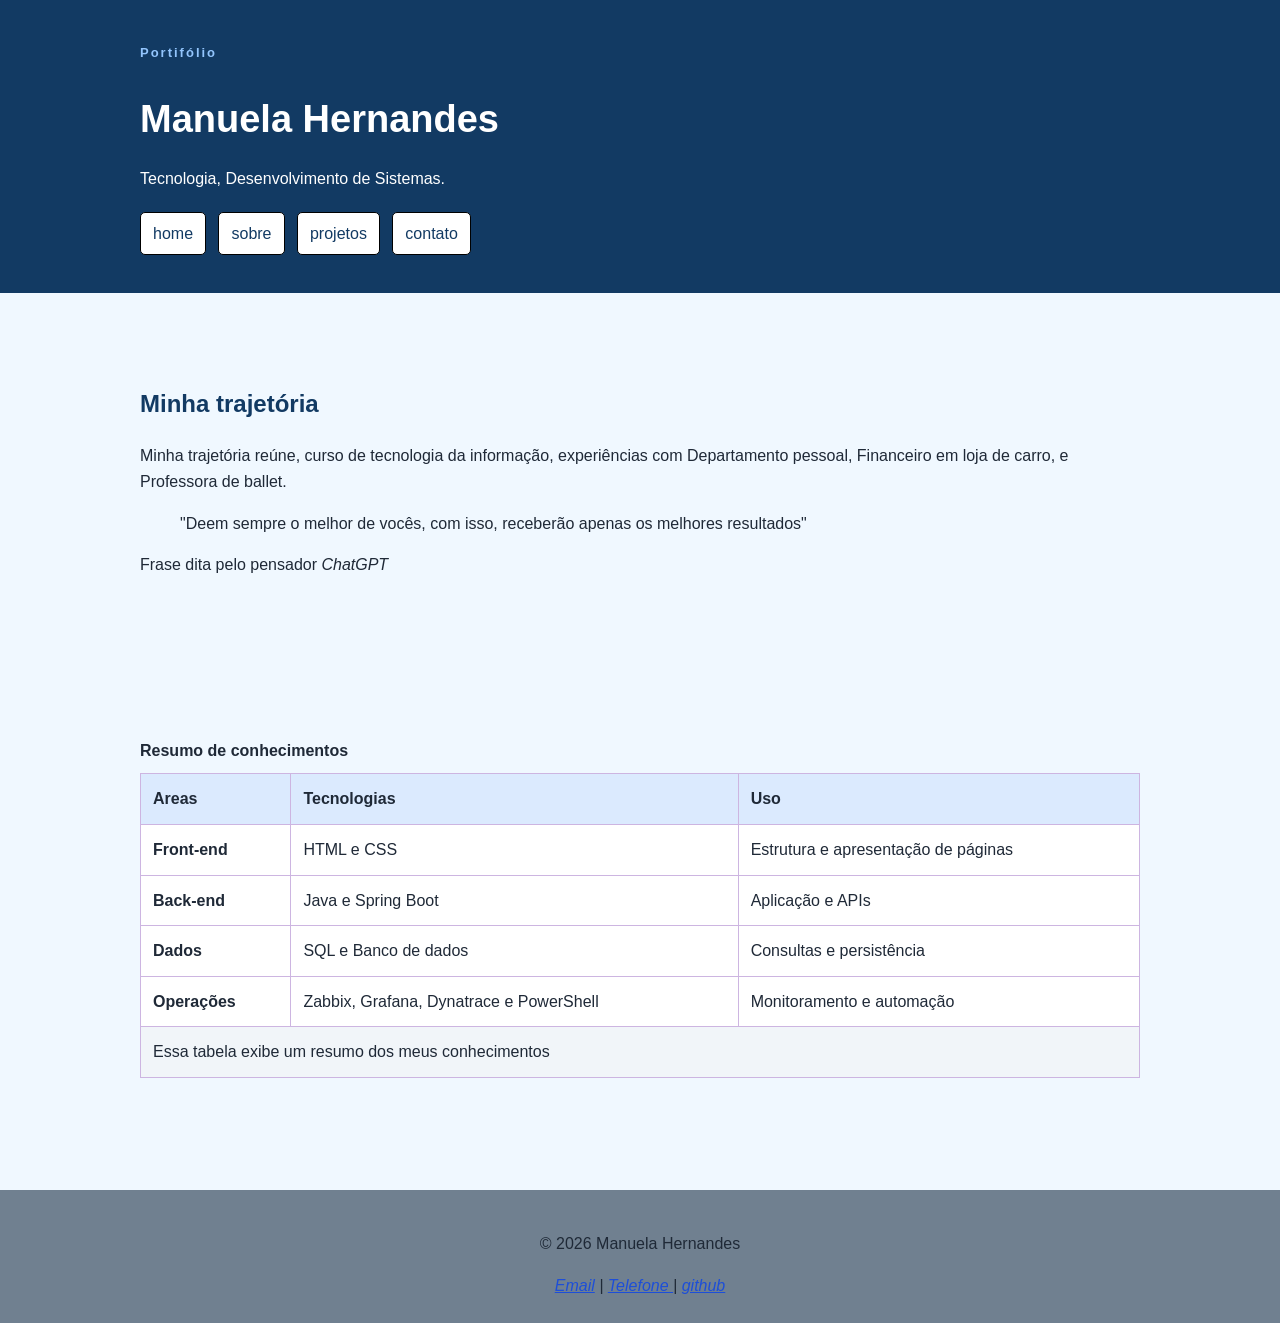
==== pages/sobre.html @ b0a885d6 "Preenchimento e estilização da página sobre.html" ====
<!DOCTYPE html>
<html lang="pt-br">
<head>
    <meta charset="UTF-8">
    <meta name="viewport" content="width=device-width, initial-scale=1.0">
     <link rel="stylesheet" href="../style/style-sobre.css">
     <link rel="stylesheet" href="../style/style.css">
    <title>Sobre | Manuela Hernandes</title>
   
</head>
<body>
    <header class="cabecalho">
        <div class="container">
            <p class="etiqueta"> Portifólio </p>

            <h1> Manuela Hernandes </h1>

            <p class="subtitulo"> 
                Tecnologia, Desenvolvimento de Sistemas.
            </p>

            <nav class="menu-principal">
                <ul class="menu-lista"> 
                 <li><a class="menu-link" href="..index.html"> home </a></li>
                 <li><a class="menu-link" href="./sobre.html"> sobre </a></li>
                 <li><a class="menu-link" href="./projetos.html"> projetos </a></li>
                 <li><a class="menu-link" href="./contato.html"> contato </a></li>
                </ul>

            </nav>

        </div>
    </header>
    
    <main class="container">
        <section class="secao">
            <h2>Minha trajetória </h2>


            <p>
                Minha trajetória reúne, curso de tecnologia da informação,
                experiências com Departamento pessoal, Financeiro em loja de carro,
                e Professora de ballet.
            </p>

            <blockquote class="citacao">
                "Deem sempre o melhor de vocês, com isso, 
                receberão apenas os melhores resultados"
            </blockquote>

            <p>
                Frase dita pelo pensador <cite>ChatGPT</cite>
            </p>

        </section>

        <section class="secao">
            <table class="tabela-conhecimentos">
                <caption> Resumo de conhecimentos</caption>
                <thead>
                    <tr>
                        <th scope="col">Areas</th>
                        <th scope="col">Tecnologias</th>
                        <th scope="col">Uso</th>
                    </tr> 
                </thead>
                <tbody>
                    <tr>
                        <th scope="row">Front-end</th>
                        <td> HTML e CSS</td>
                        <td> Estrutura e apresentação de páginas</td>
                    </tr>
                    <tr>
                        <th scope="row">Back-end</th>
                        <td> Java e Spring Boot</td>
                        <td> Aplicação e APIs</td>  
                    </tr>
                    <tr>
                        <th scope="row">Dados</th>
                        <td> SQL e Banco de dados</td>
                        <td> Consultas e persistência</td>
                    </tr>
                    <tr>
                         <th scope="row">Operações</th>
                        <td>Zabbix, Grafana, Dynatrace e PowerShell</td>
                        <td> Monitoramento e automação</td>
                    </tr>
                </tbody>
                <tfoot>
                    <tr>
                        <td colspan="3">Essa tabela exibe um resumo dos meus conhecimentos </td>
                    </tr>
                </tfoot>

            </table>
        </section>

    </main>






     <footer class="rodape">
        <div class="container">
            <p>&copy; 2026 Manuela Hernandes</p>

            <address>
                <a href=""mailto:manuhernandesdias@gmail.com>Email</a>
                <span> | </span>
                <a href="tel:+15991178526"> Telefone </a>
                <span> | </span>
                <a href="https://github.com/manuhernandess/manuelahernandes.github.io" target="_blank">github</a>
            </address>
        </div>
    </footer>
    
</body>
</html>
---- style/style-sobre.css ----
.tabela-conhecimentos{
    width: 100%;
    
    border-collapse: collapse;
    background-color: white;
}

.tabela-conhecimentos caption{
    margin-bottom: 10px;

    font-weight: bold;
    text-align: left;
}

.tabela-conhecimentos th,
.tabela-conhecimentos td{
    padding: 12px;


    border: 1px solid #cdb5e1;

    text-align: left;
}

.tabela-conhecimentos thead{
    background-color: #dbeafe;

}

.tabela-conhecimentos tfoot{
    background-color: #f1f5f9;
}
---- style/style.css ----
* {
    box-sizing: border-box;

}
body{
    margin: 0;

    background-color: aliceblue;
    color: #1f2937;

    font-family: Arial, Helvetica, sans-serif;
    font-size: 16px;
    line-height: 1.6;

}

h1, h2, h3{
    color: #123a63
}

h1{
    font-size: 38px;
    margin-bottom: 10px;
}

h2{
    font-size: 20;
}

a{
    color:#1d4ed8;
}

.container{
    width: 90%;
    max-width: 1000px;

    margin: 0 auto;
}

.cabecalho{
    background-color: #123a63;
    color: white;

    padding: 30px 0;
}

.cabecalho h1{
    color: white;
}

.etiqueta{
    margin-bottom: 5px;

    color: #93c5fd;

    font-size: 13px;
    font-weight: bold;
    letter-spacing: 2px;
}

.subtitulo{
    max-width: 700px;
}

.menu-lista{
    margin: 20px 0 0;
    padding: 0;

    list-style: none;
}


.menu-lista li{
    display: inline-block;

    margin-right: 8px;
    margin-bottom: 8px;
    
}

.menu-link{
    display: inline-block;

    padding: 8px 12px;

    background-color: #fff;
    color: #123a63;

    border: 1px solid #000;
    border-radius: 5px;

    text-decoration: none;
    
}

.secao{
    padding: 72px 0;
}

.titulo-secao{
    margin-bottom: 32px;
    padding-left: 12px;

    border-left: 5px solid #2563eb;
    border-radius: 5px;
}

.grade-cards{
    display: grid;
    gap: 24px;
}

.cards{
    padding: 24px;
    background-color: #fff;
    border: 1px solid #d8e0e8;
    border-radius: 10px;
    box-shadow: 0 10px 30px rgba(20, 45, 70, 0);

}

.lista-tecnologias{
    display: inline-block;
    gap: 12px;
    list-style: none;
    padding: 0;
    margin: 0;
}

.lista-tecnologias li{
    padding: 10px;
    background-color: #fff;
    display: inline-block;
    border: 1px solid #d8e0e8;
    border-radius: 999px;
}

.rodape{
    margin-top: 40px;
    padding: 25px;
    background-color: slategrey;

    text-align: center;
}

.rodape-address{
    font-style: normal;
}
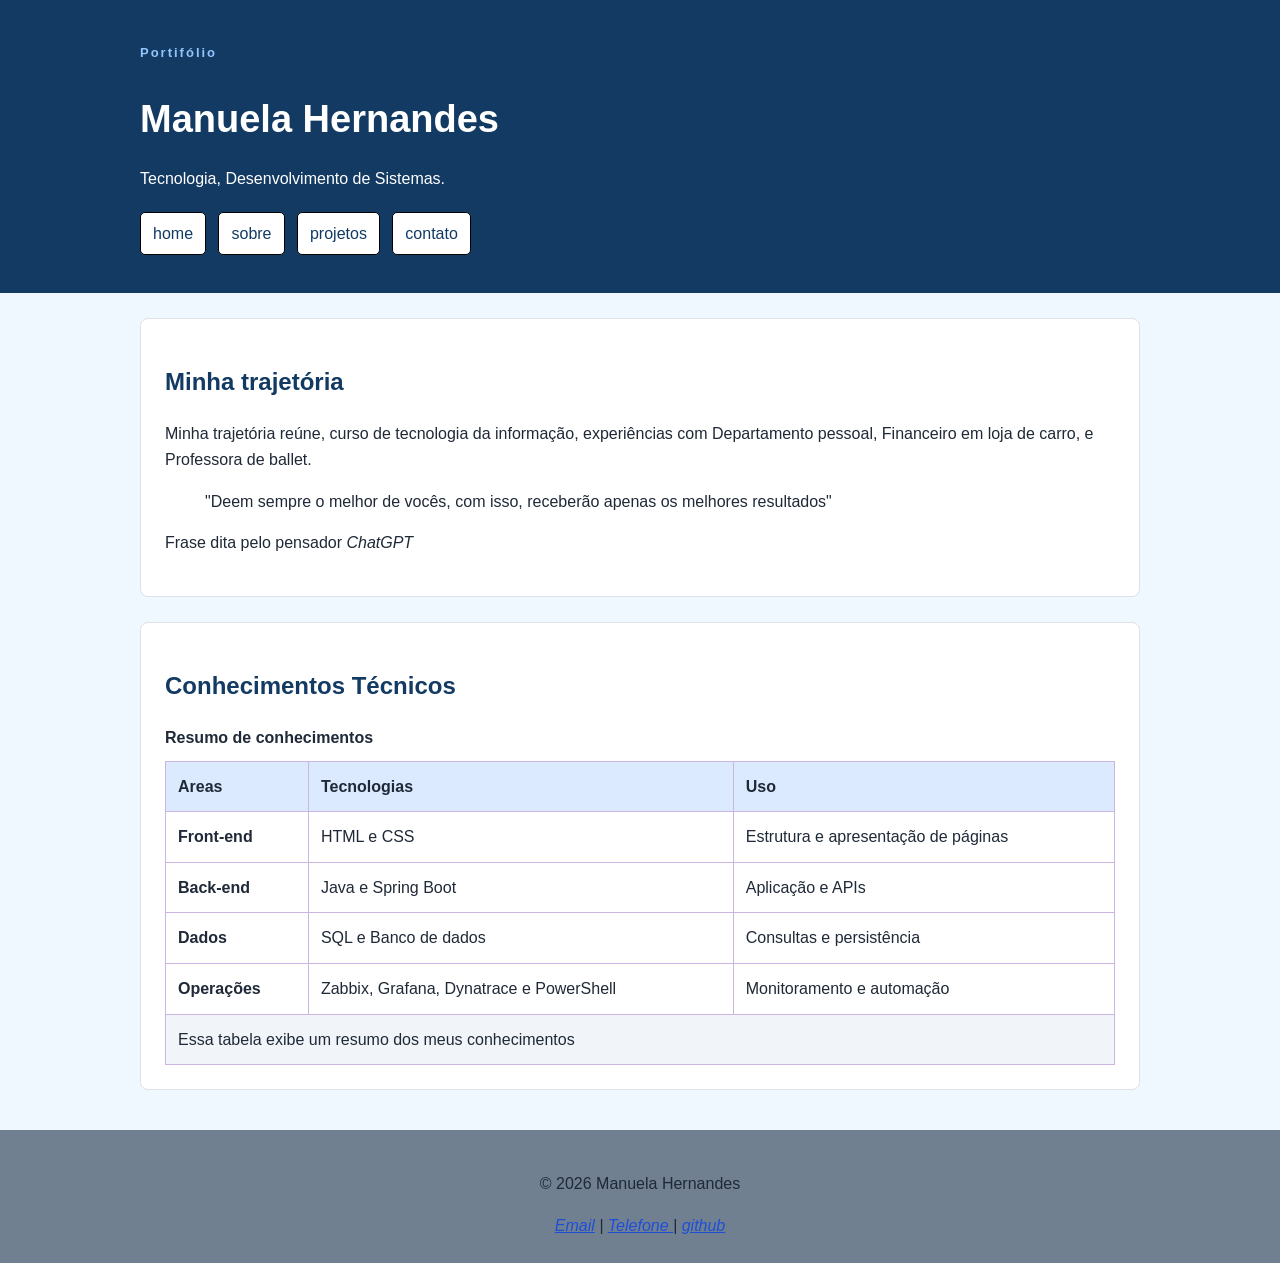
==== commit b64771a8: "Correção da estilização das páginas sobre.html e index.html" ====
--- a/pages/sobre.html
+++ b/pages/sobre.html
@@ -3,8 +3,9 @@
 <head>
     <meta charset="UTF-8">
     <meta name="viewport" content="width=device-width, initial-scale=1.0">
+    <link rel="stylesheet" href="../style/style.css">
      <link rel="stylesheet" href="../style/style-sobre.css">
-     <link rel="stylesheet" href="../style/style.css">
+     
     <title>Sobre | Manuela Hernandes</title>
    
 </head>
@@ -21,7 +22,7 @@
 
             <nav class="menu-principal">
                 <ul class="menu-lista"> 
-                 <li><a class="menu-link" href="..index.html"> home </a></li>
+                 <li><a class="menu-link" href="../index.html"> home </a></li>
                  <li><a class="menu-link" href="./sobre.html"> sobre </a></li>
                  <li><a class="menu-link" href="./projetos.html"> projetos </a></li>
                  <li><a class="menu-link" href="./contato.html"> contato </a></li>
@@ -55,6 +56,7 @@
         </section>
 
         <section class="secao">
+            <h2>Conhecimentos Técnicos</h2>
             <table class="tabela-conhecimentos">
                 <caption> Resumo de conhecimentos</caption>
                 <thead>
--- a/style/style.css
+++ b/style/style.css
@@ -95,7 +95,8 @@
 }
 
 .secao{
-    padding: 72px 0;
+    padding: 72px;
+
 }
 
 .titulo-secao{
--- a/style/style-sobre.css
+++ b/style/style-sobre.css
@@ -29,4 +29,14 @@
 
 .tabela-conhecimentos tfoot{
     background-color: #f1f5f9;
+}
+
+.secao{
+    margin: 25px 0;
+    padding: 24px;
+
+    background-color: white;
+
+    border: 1px solid #dbe2ea;
+    border-radius: 8px;
 }
